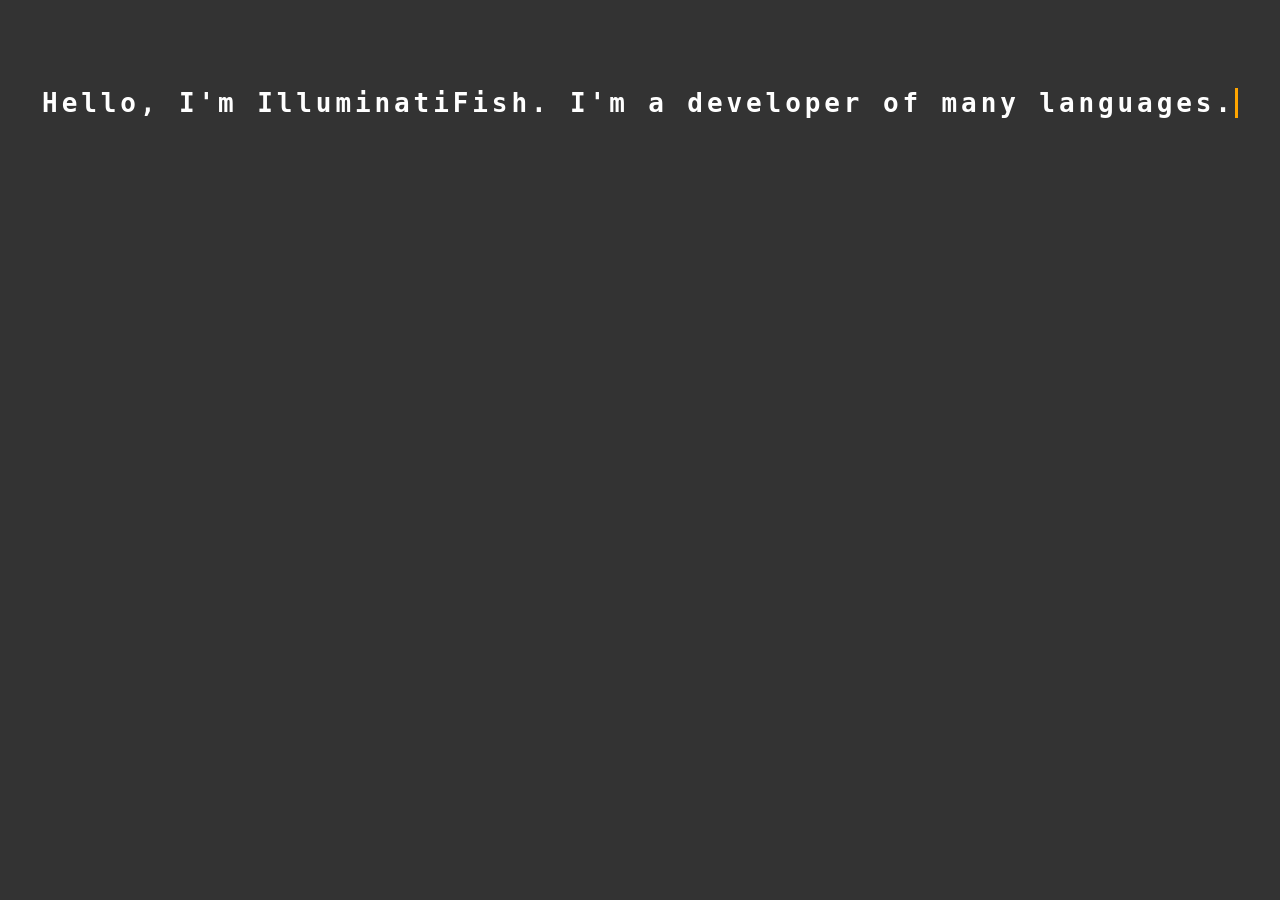
==== index.html @ fd0f4aa1 "Update index.html Fixed stylesheet name typo" ====
<!DOCTYPE html>
<html>
  <head>
    <link rel="stylesheet" href="styles.css">
    <script src="animation.js"></script>
    <title>IlluminatiFish's Portfolio</title>
  </head>
  <body>
    <div class="animation-divider">
      <div class="greeting-animation">
        <h1>Hello, I'm IlluminatiFish. I'm a developer of many languages.</h1>
      </div>
    </div>
  </body>
</html>
---- styles.css ----
.circle {
  width: 25px;
  height: 25px;
  border: 1px solid #000;
  position: absolute;
  border-radius: 55px;
}

body {
  background: #333333;
}

.animation-divider {
  padding-top: 5em;
  display: flex;
  justify-content: center;

}

.greeting-animation h1 {
  color: #fff;
  font-family: monospace;
  overflow: hidden;
  border-right: .15em solid orange; 
  white-space: nowrap;
  margin: 0 auto; 
  letter-spacing: .15em;
  animation:
    typing 3.5s steps(30, end),
    blink-caret .5s step-end infinite;
}

.content-divider {
   padding-top: 25em;
   color: #fff;
   font-family: monospace;
   display: flex;
   letter-spacing: .15em; 
}

@keyframes typing {
  from { width: 0 }
  to { width: 100% }
}


@keyframes blink-caret {
  from, to { border-color: transparent }
  50% { border-color: orange }
}
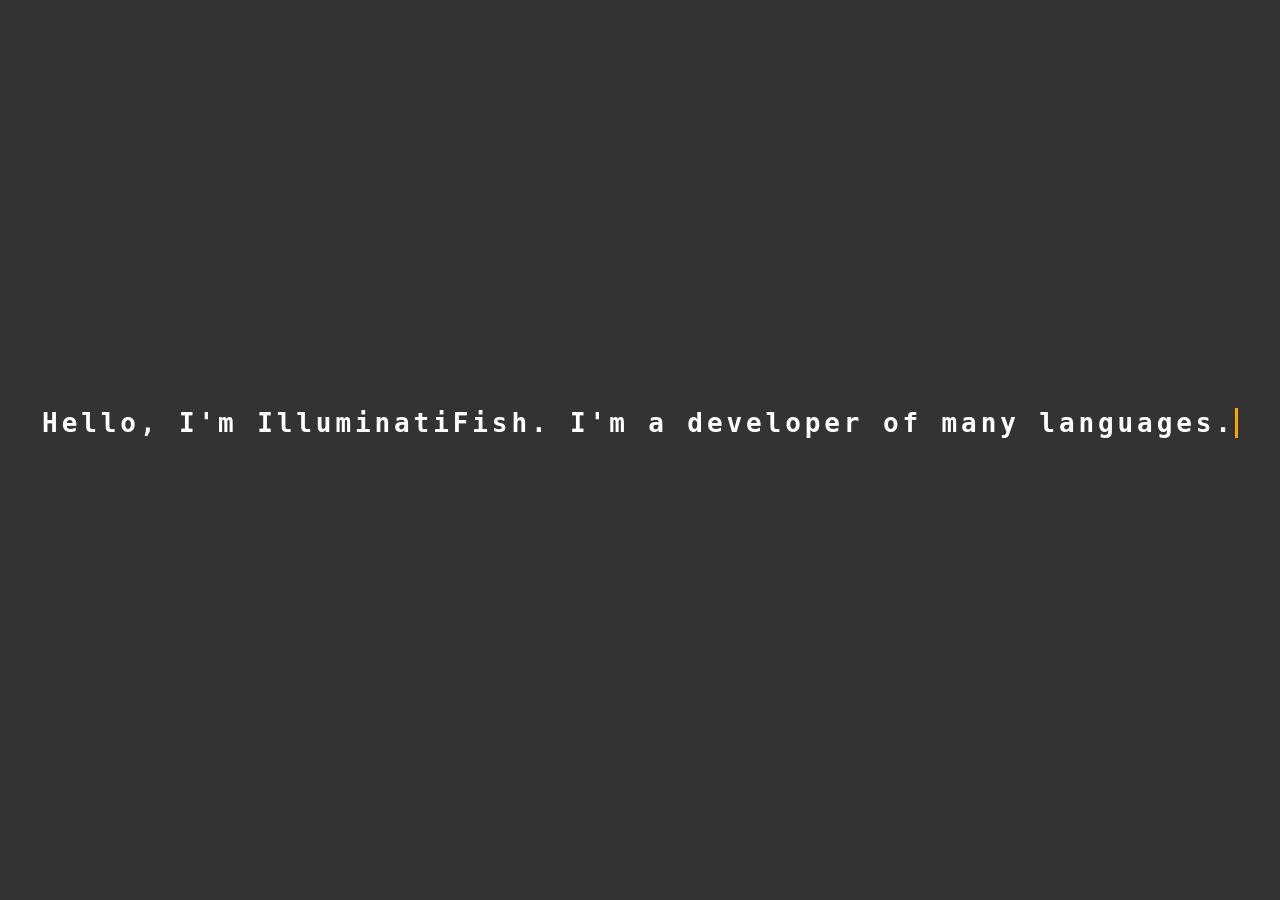
==== commit 0f9df91f: "Update index.html Fixes horizontal overflow on mobile" ====
--- a/index.html
+++ b/index.html
@@ -1,7 +1,9 @@
 <!DOCTYPE html>
 <html>
   <head>
-    <link rel="stylesheet" href="styles.css">
+    <link rel="stylesheet" href="styles.css"/>
+    <link rel="shortcut icon" type="image/x-icon" href="https://avatars.githubusercontent.com/u/45714340?s=460&u=0a7f0fe3588b90f5ee18c28fff40295c64a98f2b&v=4"/>
+    <meta content='width=device-width, initial-scale=1' name='viewport'/> 
     <script src="animation.js"></script>
     <title>IlluminatiFish's Portfolio</title>
   </head>
--- a/styles.css
+++ b/styles.css
@@ -11,7 +11,7 @@
 }
 
 .animation-divider {
-  padding-top: 5em;
+  padding-top: 25em;
   display: flex;
   justify-content: center;
 
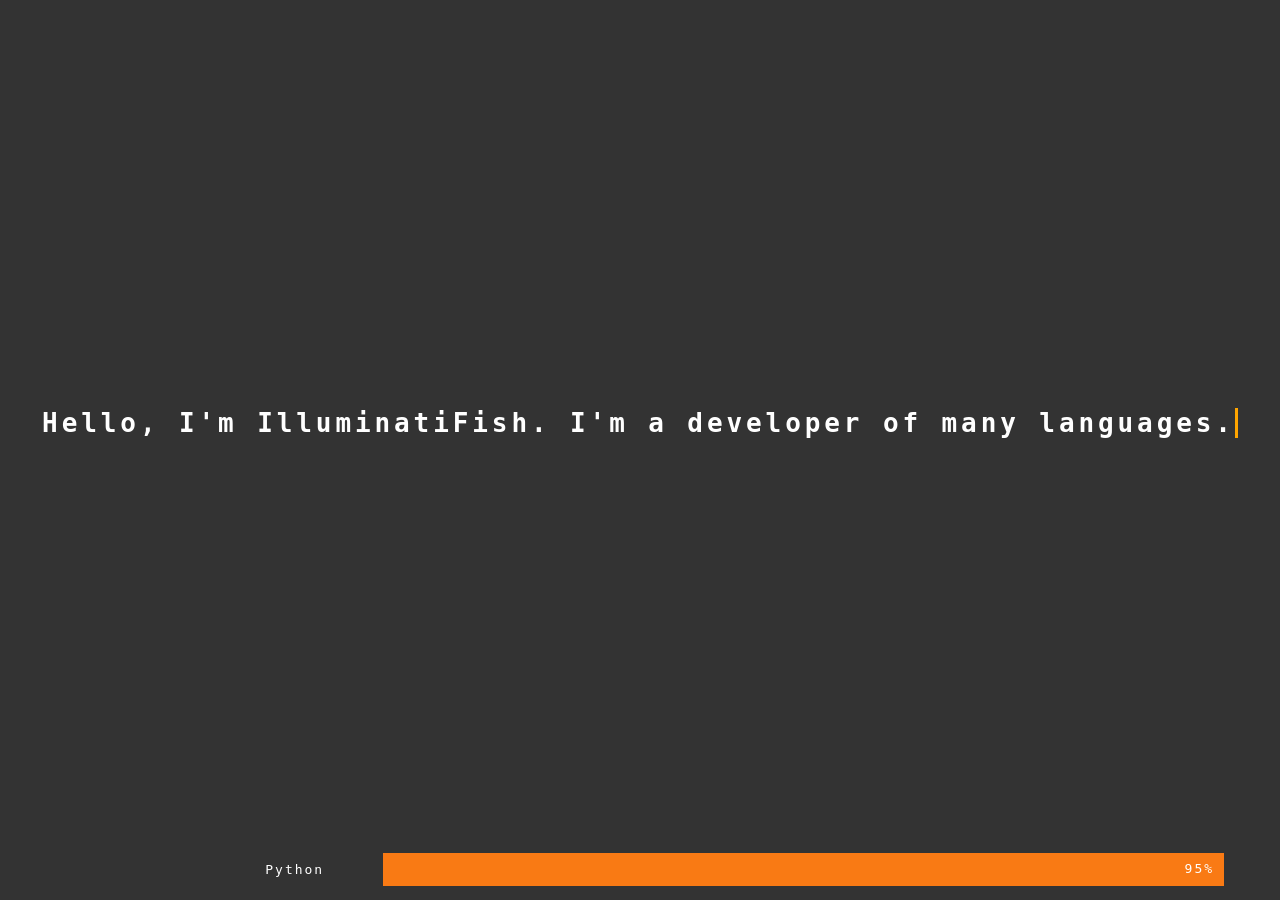
==== commit 29f8992e: "Update index.html Added language progress bars and omitted circle pointer animations" ====
--- a/index.html
+++ b/index.html
@@ -3,8 +3,7 @@
   <head>
     <link rel="stylesheet" href="styles.css"/>
     <link rel="shortcut icon" type="image/x-icon" href="https://avatars.githubusercontent.com/u/45714340?s=460&u=0a7f0fe3588b90f5ee18c28fff40295c64a98f2b&v=4"/>
-    <meta content='width=device-width, initial-scale=1' name='viewport'/> 
-    <script src="animation.js"></script>
+    <meta content='width=device-width, initial-scale=0.75' name='viewport'/>
     <title>IlluminatiFish's Portfolio</title>
   </head>
   <body>
@@ -13,5 +12,15 @@
         <h1>Hello, I'm IlluminatiFish. I'm a developer of many languages.</h1>
       </div>
     </div>
+    <div class="programming_language">
+      <span>Python</span>
+      <div class="programming_language_colored_main_wrap">
+        <div class="programming_language_colored_wrap" style="width:95%;">
+          <div class="programming_language_colored" style="background-color:#f97a14;">
+      			<span>95%</span>
+          </div>
+      	</div>
+      </div>
+    </div>
   </body>
 </html>
--- a/styles.css
+++ b/styles.css
@@ -1,13 +1,16 @@
-.circle {
-  width: 25px;
-  height: 25px;
-  border: 1px solid #000;
-  position: absolute;
-  border-radius: 55px;
-}
+/**********************************************/
+/* Circle Pointers CSS keyframs & styling */
+
 
 body {
   background: #333333;
+}
+
+.cotent-divider {
+  padding-top: 50em;
+  display: flex;
+  justify-content: center;
+
 }
 
 .animation-divider {
@@ -17,13 +20,23 @@
 
 }
 
+.text-content h1 {
+  color: #fff;
+  font-family: monospace;
+  overflow: hidden;
+  white-space: nowrap;
+  margin: 0 auto;
+  letter-spacing: .15em;
+}
+
+
 .greeting-animation h1 {
   color: #fff;
   font-family: monospace;
   overflow: hidden;
-  border-right: .15em solid orange; 
+  border-right: .15em solid orange;
   white-space: nowrap;
-  margin: 0 auto; 
+  margin: 0 auto;
   letter-spacing: .15em;
   animation:
     typing 3.5s steps(30, end),
@@ -35,7 +48,7 @@
    color: #fff;
    font-family: monospace;
    display: flex;
-   letter-spacing: .15em; 
+   letter-spacing: .15em;
 }
 
 @keyframes typing {
@@ -48,3 +61,118 @@
   from, to { border-color: transparent }
   50% { border-color: orange }
 }
+
+/******************************/
+/** METER CSS STYLES & KEYFRAMES */
+
+
+.programming_language {
+	overflow:hidden;
+	width:100%;
+  padding-top: 25em;
+
+}
+
+.programming_language > span {
+	float:left;
+	padding:24px 4.7% 0 0;
+	width:25%;
+	text-align:right;
+}
+
+.programming_language_colored_main_wrap {
+	float:left;
+	padding:15px 0 5px;
+	width:70%;
+}
+
+.programming_language_colored_wrap {
+	position:relative;
+	height:33px;
+}
+
+.programming_language_colored {
+	position:absolute;
+	width:100%;
+	height:100%;
+	-webkit-animation:move 2s linear .1s normal none 1 ;
+	-moz-animation:move 2s linear .1s normal none 1 ;
+	-ms-animation:move 2s linear .1s normal none 1 ;
+	-o-animation:move 2s linear .1s normal none 1 ;
+	animation:move 2s linear .1s normal none 1 ;
+}
+
+@-webkit-keyframes move {
+	from {width:0;}
+	to {width:100%;}
+}
+
+@-ms-keyframes move {
+	from {width:0;}
+	to {width:100%;}
+}
+
+@-o-keyframes move {
+	from {width:0;}
+	to {width:100%;}
+}
+
+@keyframes move {
+	from {width:0;}
+	to {width:100%;}
+}
+
+.programming_language_colored_wrap > span {
+	position:relative;
+	display:block;
+}
+
+.programming_language_colored > span {
+	display:block;
+	padding:8px 10px;
+	text-align:right;
+	-webkit-animation:opacity 2.5s linear .1s normal none 1 ;
+	-moz-animation:opacity 2.5s linear .1s normal none 1 ;
+	-ms-animation:opacity 2.5s linear .1s normal none 1 ;
+	-o-animation:opacity 2.5s linear .1s normal none 1 ;
+	animation:opacity 2.5s linear .1s normal none 1 ;
+}
+
+@-webkit-keyframes opacity {
+	0% {opacity:0;}
+	90% {opacity:0;}
+	100% {opacity:1;}
+}
+
+@-moz-keyframes opacity {
+	0% {opacity:0;}
+	90% {opacity:0;}
+	100% {opacity:1;}
+}
+
+@-ms-keyframes opacity {
+	0% {opacity:0;}
+	90% {opacity:0;}
+	100% {opacity:1;}
+}
+
+@-o-keyframes opacity {
+	0% {opacity:0;}
+	90% {opacity:0;}
+	100% {opacity:1;}
+}
+
+@keyframes opacity {
+	0% {opacity:0;}
+	90% {opacity:0;}
+	100% {opacity:1;}
+}
+
+.programming_language span {
+  color: #fff;
+  font-family: monospace;
+  overflow: hidden;
+  white-space: nowrap;
+  margin: 0 auto;
+  letter-spacing: .15em;
+}
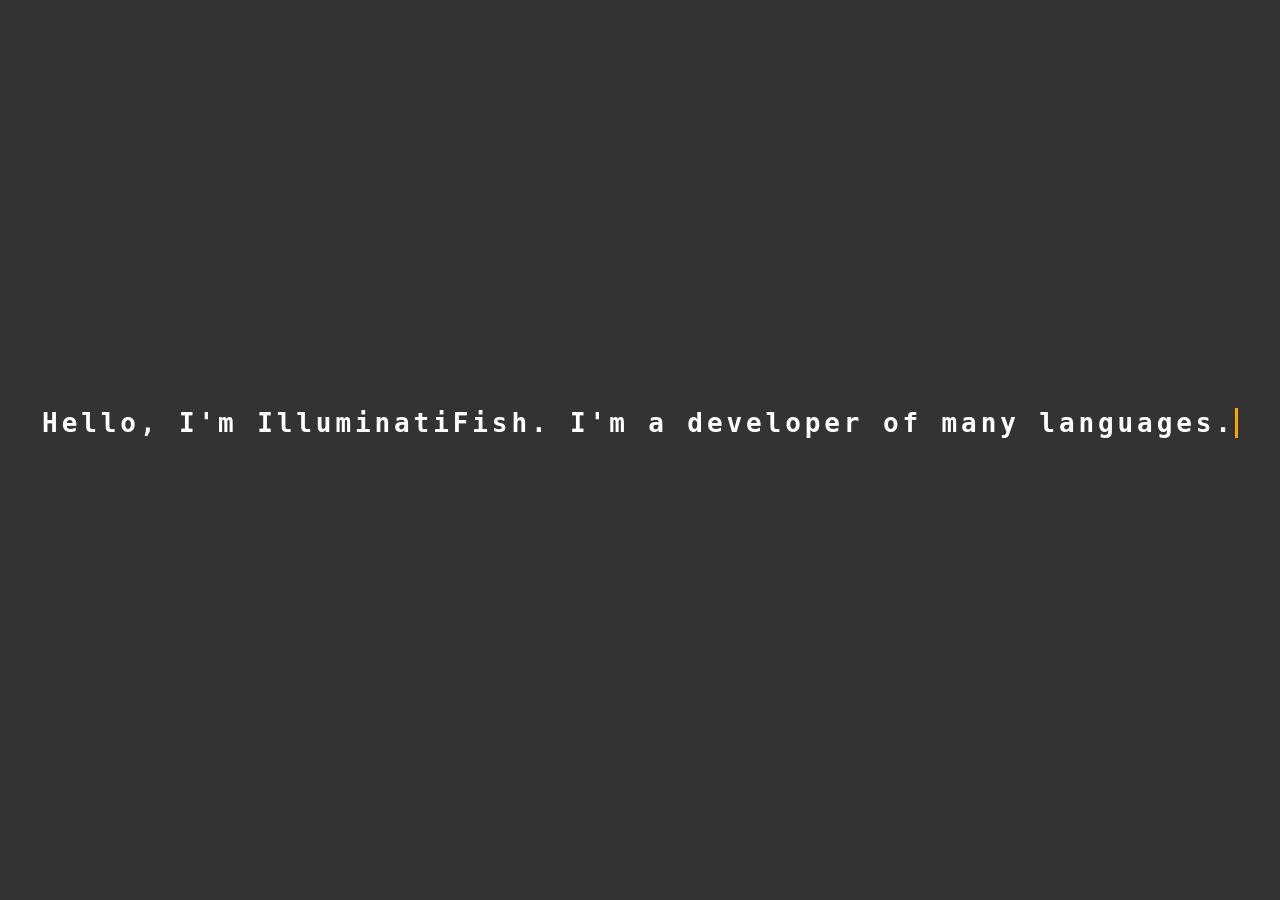
==== commit c03d966b: "Update index.html" ====
--- a/index.html
+++ b/index.html
@@ -12,7 +12,7 @@
         <h1>Hello, I'm IlluminatiFish. I'm a developer of many languages.</h1>
       </div>
     </div>
-    <div class="programming_language">
+    <!--- <div class="programming_language">
       <span>Python</span>
       <div class="programming_language_colored_main_wrap">
         <div class="programming_language_colored_wrap" style="width:95%;">
@@ -21,6 +21,6 @@
           </div>
       	</div>
       </div>
-    </div>
+    </div> *Omitted temporarily while I fix the positioning --->
   </body>
 </html>
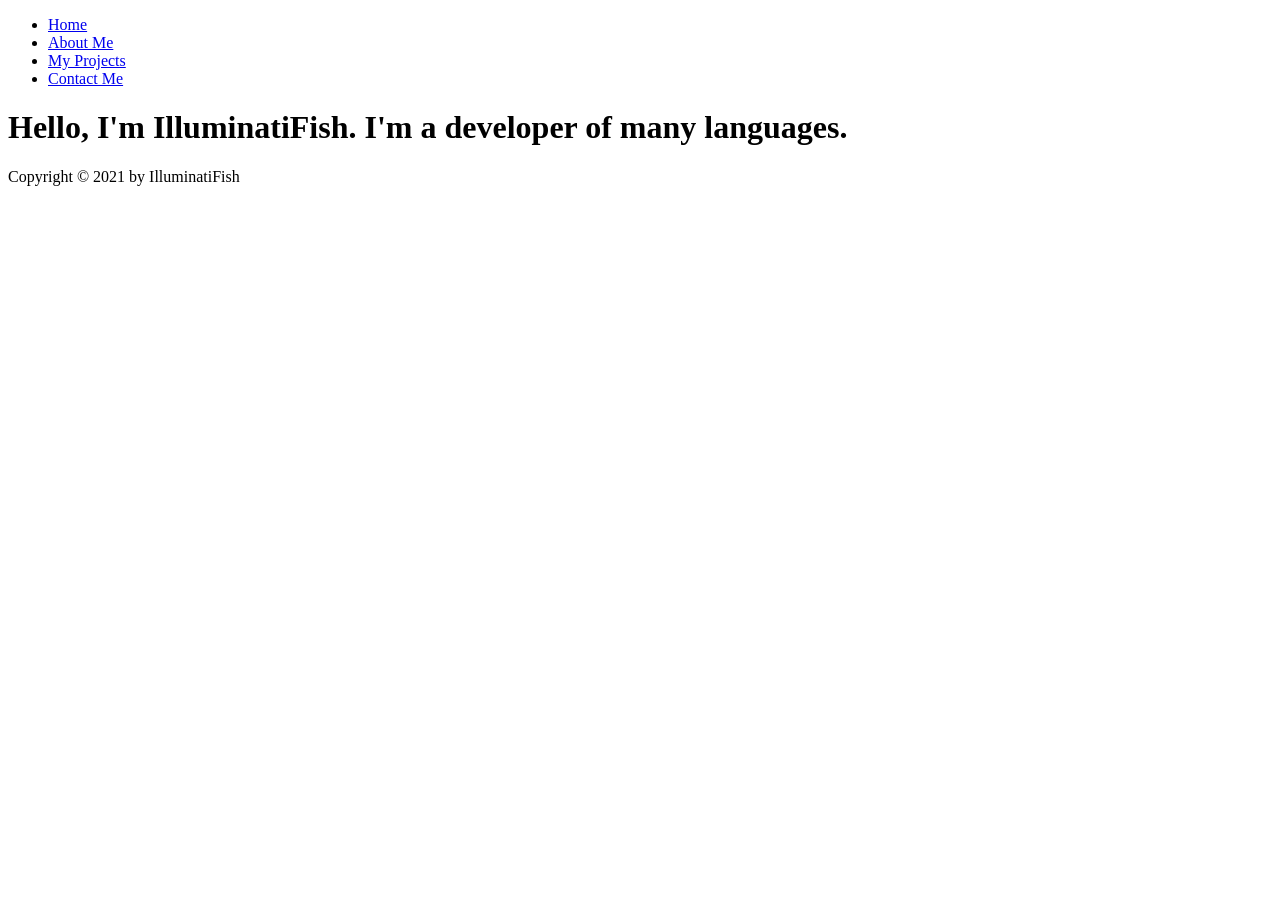
==== commit 9569fb4f: "Update index.html Updated home index page" ====
--- a/index.html
+++ b/index.html
@@ -1,26 +1,30 @@
 <!DOCTYPE html>
 <html>
   <head>
-    <link rel="stylesheet" href="styles.css"/>
-    <link rel="shortcut icon" type="image/x-icon" href="https://avatars.githubusercontent.com/u/45714340?s=460&u=0a7f0fe3588b90f5ee18c28fff40295c64a98f2b&v=4"/>
-    <meta content='width=device-width, initial-scale=0.75' name='viewport'/>
+    <link rel="stylesheet" href="index.css" />
+    <link
+      rel="shortcut icon"
+      type="image/x-icon"
+      href="https://avatars.githubusercontent.com/u/45714340?s=460&u=0a7f0fe3588b90f5ee18c28fff40295c64a98f2b&v=4"
+    />
+    <meta content="width=device-width, initial-scale=0.75" name="viewport" />
     <title>IlluminatiFish's Portfolio</title>
   </head>
   <body>
-    <div class="animation-divider">
-      <div class="greeting-animation">
-        <h1>Hello, I'm IlluminatiFish. I'm a developer of many languages.</h1>
+    <ul class="nav">
+      <li><a href="/index.html">Home</a></li>
+      <li><a href="/about/index.html">About Me</a></li>
+      <li><a href="/projects/index.html">My Projects</a></li>
+      <li><a href="/contact/index.html">Contact Me</a></li>
+    </ul>
+    <div id="splash-content">
+      <div class="animation-divider">
+        <div class="greeting-animation">
+          <h1>Hello, I'm IlluminatiFish. I'm a developer of many languages.</h1>
+        </div>
       </div>
     </div>
-    <!--- <div class="programming_language">
-      <span>Python</span>
-      <div class="programming_language_colored_main_wrap">
-        <div class="programming_language_colored_wrap" style="width:95%;">
-          <div class="programming_language_colored" style="background-color:#f97a14;">
-      			<span>95%</span>
-          </div>
-      	</div>
-      </div>
-    </div> *Omitted temporarily while I fix the positioning --->
+
+    <div id="footer">Copyright &copy; 2021 by IlluminatiFish</div>
   </body>
 </html>
